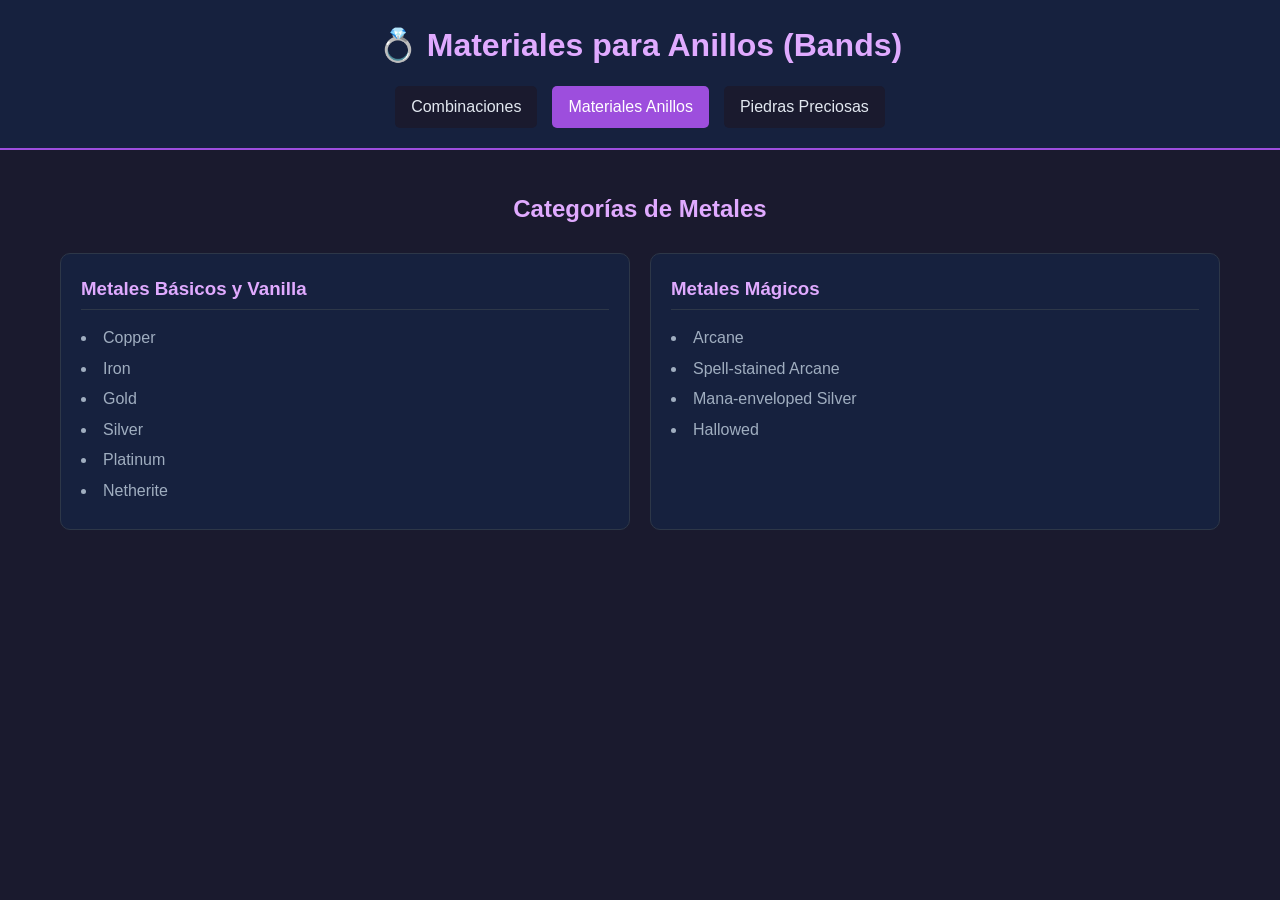
==== anillos.html @ f5a561c9 "v 1.0" ====
<!DOCTYPE html>
<html lang="es">
<head>
    <meta charset="UTF-8">
    <meta name="viewport" content="width=device-width, initial-scale=1.0">
    <title>Jewelcrafting - Anillos (Bands)</title>
    <link rel="stylesheet" href="style.css">
</head>
<body>
    <header>
        <h1>💍 Materiales para Anillos (Bands)</h1>
        <nav>
            <a href="index.html">Combinaciones</a>
            <a href="anillos.html" class="active">Materiales Anillos</a>
            <a href="gemas.html">Piedras Preciosas</a>
        </nav>
    </header>

    <main>
        <h2>Categorías de Metales</h2>
        <div class="grid-container">
            <article class="card">
                <h3>Metales Básicos y Vanilla</h3>
                <ul>
                    <li>Copper</li><li>Iron</li><li>Gold</li>
                    <li>Silver</li><li>Platinum</li><li>Netherite</li>
                </ul>
            </article>
            
            <article class="card">
                <h3>Metales Mágicos</h3>
                <ul>
                    <li>Arcane</li><li>Spell-stained Arcane</li>
                    <li>Mana-enveloped Silver</li><li>Hallowed</li>
                </ul>
            </article>

            <!-- Puedes añadir el resto de categorías (Tier Máximo, Infernales, etc.) copiando la estructura <article> anterior -->
        </div>
    </main>
</body>
</html>
---- style.css ----
/* --- Variables y Reset --- */
:root {
    --bg-color: #1a1a2e;
    --text-color: #e2e8f0;
    --card-bg: #16213e;
    --primary: #9d4edd;
    --accent: #e0aaff;
    --hover-bg: #240046;
}

* {
    margin: 0;
    padding: 0;
    box-sizing: border-box;
    font-family: 'Segoe UI', Tahoma, Geneva, Verdana, sans-serif;
}

body {
    background-color: var(--bg-color);
    color: var(--text-color);
    line-height: 1.6;
}

/* --- Cabecera y Navegación --- */
header {
    background-color: var(--card-bg);
    padding: 20px;
    text-align: center;
    border-bottom: 2px solid var(--primary);
}

h1 {
    color: var(--accent);
    margin-bottom: 15px;
}

nav {
    display: flex;
    justify-content: center;
    gap: 15px;
    flex-wrap: wrap;
}

nav a {
    color: var(--text-color);
    text-decoration: none;
    padding: 8px 16px;
    border-radius: 5px;
    background-color: var(--bg-color);
    transition: background-color 0.3s, color 0.3s;
}

nav a:hover, nav a.active {
    background-color: var(--primary);
    color: white;
}

/* --- Contenido Principal --- */
main {
    max-width: 1200px;
    margin: 40px auto;
    padding: 0 20px;
}

h2 {
    margin-bottom: 25px;
    text-align: center;
    color: var(--accent);
}

/* --- Grid de Tarjetas --- */
.grid-container {
    display: grid;
    /* Esto hace la magia responsive sin usar @media queries! */
    grid-template-columns: repeat(auto-fit, minmax(280px, 1fr));
    gap: 20px;
}

.card {
    background-color: var(--card-bg);
    padding: 20px;
    border-radius: 10px;
    border: 1px solid #2d3748;
    transition: transform 0.2s, box-shadow 0.2s;
}

.card:hover {
    transform: translateY(-5px);
    box-shadow: 0 10px 15px rgba(0, 0, 0, 0.3);
    border-color: var(--primary);
}

.card h3 {
    color: var(--accent);
    margin-bottom: 15px;
    border-bottom: 1px solid #2d3748;
    padding-bottom: 5px;
}

.card ul {
    list-style-position: inside;
    color: #a0aec0;
}

.card li {
    margin-bottom: 5px;
}

/* --- Detalles de la tarjeta Combinaciones --- */
.combo {
    margin-top: 15px;
    padding: 10px;
    background-color: var(--hover-bg);
    border-radius: 5px;
    font-weight: bold;
    color: white;
    text-align: center;
}
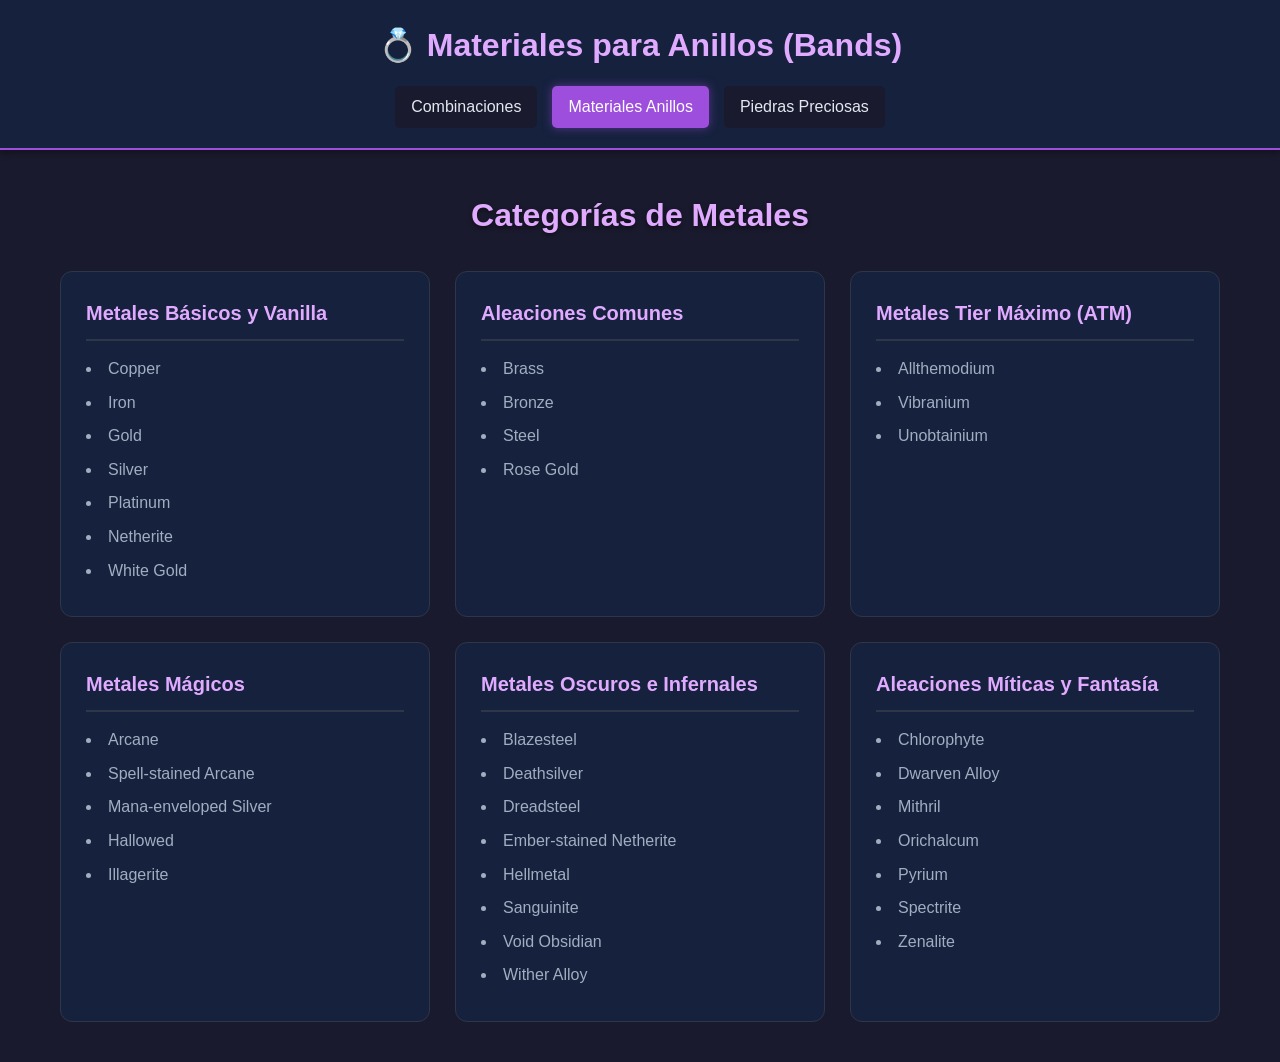
==== commit 0703d522: "v 1.1" ====
--- a/anillos.html
+++ b/anillos.html
@@ -24,18 +24,51 @@
                 <ul>
                     <li>Copper</li><li>Iron</li><li>Gold</li>
                     <li>Silver</li><li>Platinum</li><li>Netherite</li>
+                    <li>White Gold</li>
                 </ul>
             </article>
             
+            <article class="card">
+                <h3>Aleaciones Comunes</h3>
+                <ul>
+                    <li>Brass</li><li>Bronze</li>
+                    <li>Steel</li><li>Rose Gold</li>
+                </ul>
+            </article>
+
+            <article class="card">
+                <h3>Metales Tier Máximo (ATM)</h3>
+                <ul>
+                    <li>Allthemodium</li><li>Vibranium</li><li>Unobtainium</li>
+                </ul>
+            </article>
+
             <article class="card">
                 <h3>Metales Mágicos</h3>
                 <ul>
                     <li>Arcane</li><li>Spell-stained Arcane</li>
                     <li>Mana-enveloped Silver</li><li>Hallowed</li>
+                    <li>Illagerite</li>
                 </ul>
             </article>
 
-            <!-- Puedes añadir el resto de categorías (Tier Máximo, Infernales, etc.) copiando la estructura <article> anterior -->
+            <article class="card">
+                <h3>Metales Oscuros e Infernales</h3>
+                <ul>
+                    <li>Blazesteel</li><li>Deathsilver</li><li>Dreadsteel</li>
+                    <li>Ember-stained Netherite</li><li>Hellmetal</li>
+                    <li>Sanguinite</li><li>Void Obsidian</li><li>Wither Alloy</li>
+                </ul>
+            </article>
+
+            <article class="card">
+                <h3>Aleaciones Míticas y Fantasía</h3>
+                <ul>
+                    <li>Chlorophyte</li><li>Dwarven Alloy</li><li>Mithril</li>
+                    <li>Orichalcum</li><li>Pyrium</li><li>Spectrite</li>
+                    <li>Zenalite</li>
+                </ul>
+            </article>
         </div>
     </main>
 </body>
--- a/style.css
+++ b/style.css
@@ -27,6 +27,7 @@
     padding: 20px;
     text-align: center;
     border-bottom: 2px solid var(--primary);
+    box-shadow: 0 4px 6px rgba(0,0,0,0.3);
 }
 
 h1 {
@@ -47,12 +48,14 @@
     padding: 8px 16px;
     border-radius: 5px;
     background-color: var(--bg-color);
-    transition: background-color 0.3s, color 0.3s;
+    transition: all 0.3s ease;
+    font-weight: 500;
 }
 
 nav a:hover, nav a.active {
     background-color: var(--primary);
     color: white;
+    box-shadow: 0 0 10px rgba(157, 78, 221, 0.5);
 }
 
 /* --- Contenido Principal --- */
@@ -63,38 +66,40 @@
 }
 
 h2 {
-    margin-bottom: 25px;
+    margin-bottom: 30px;
     text-align: center;
     color: var(--accent);
+    font-size: 2rem;
+    text-shadow: 0 2px 4px rgba(0,0,0,0.5);
 }
 
 /* --- Grid de Tarjetas --- */
 .grid-container {
     display: grid;
-    /* Esto hace la magia responsive sin usar @media queries! */
     grid-template-columns: repeat(auto-fit, minmax(280px, 1fr));
-    gap: 20px;
+    gap: 25px;
 }
 
 .card {
     background-color: var(--card-bg);
-    padding: 20px;
-    border-radius: 10px;
+    padding: 25px;
+    border-radius: 12px;
     border: 1px solid #2d3748;
-    transition: transform 0.2s, box-shadow 0.2s;
+    transition: transform 0.3s ease, box-shadow 0.3s ease, border-color 0.3s ease;
 }
 
 .card:hover {
     transform: translateY(-5px);
-    box-shadow: 0 10px 15px rgba(0, 0, 0, 0.3);
+    box-shadow: 0 12px 20px rgba(0, 0, 0, 0.4);
     border-color: var(--primary);
 }
 
 .card h3 {
     color: var(--accent);
     margin-bottom: 15px;
-    border-bottom: 1px solid #2d3748;
-    padding-bottom: 5px;
+    border-bottom: 2px solid #2d3748;
+    padding-bottom: 10px;
+    font-size: 1.25rem;
 }
 
 .card ul {
@@ -102,17 +107,22 @@
     color: #a0aec0;
 }
 
-.card li {
-    margin-bottom: 5px;
+.card li, .card p {
+    margin-bottom: 8px;
+}
+
+.card p strong {
+    color: #cbd5e1;
 }
 
 /* --- Detalles de la tarjeta Combinaciones --- */
 .combo {
-    margin-top: 15px;
-    padding: 10px;
-    background-color: var(--hover-bg);
-    border-radius: 5px;
+    margin-top: 20px;
+    padding: 12px;
+    background: linear-gradient(135deg, var(--hover-bg), var(--primary));
+    border-radius: 8px;
     font-weight: bold;
     color: white;
     text-align: center;
-}+    box-shadow: inset 0 2px 4px rgba(0,0,0,0.2);
+}
